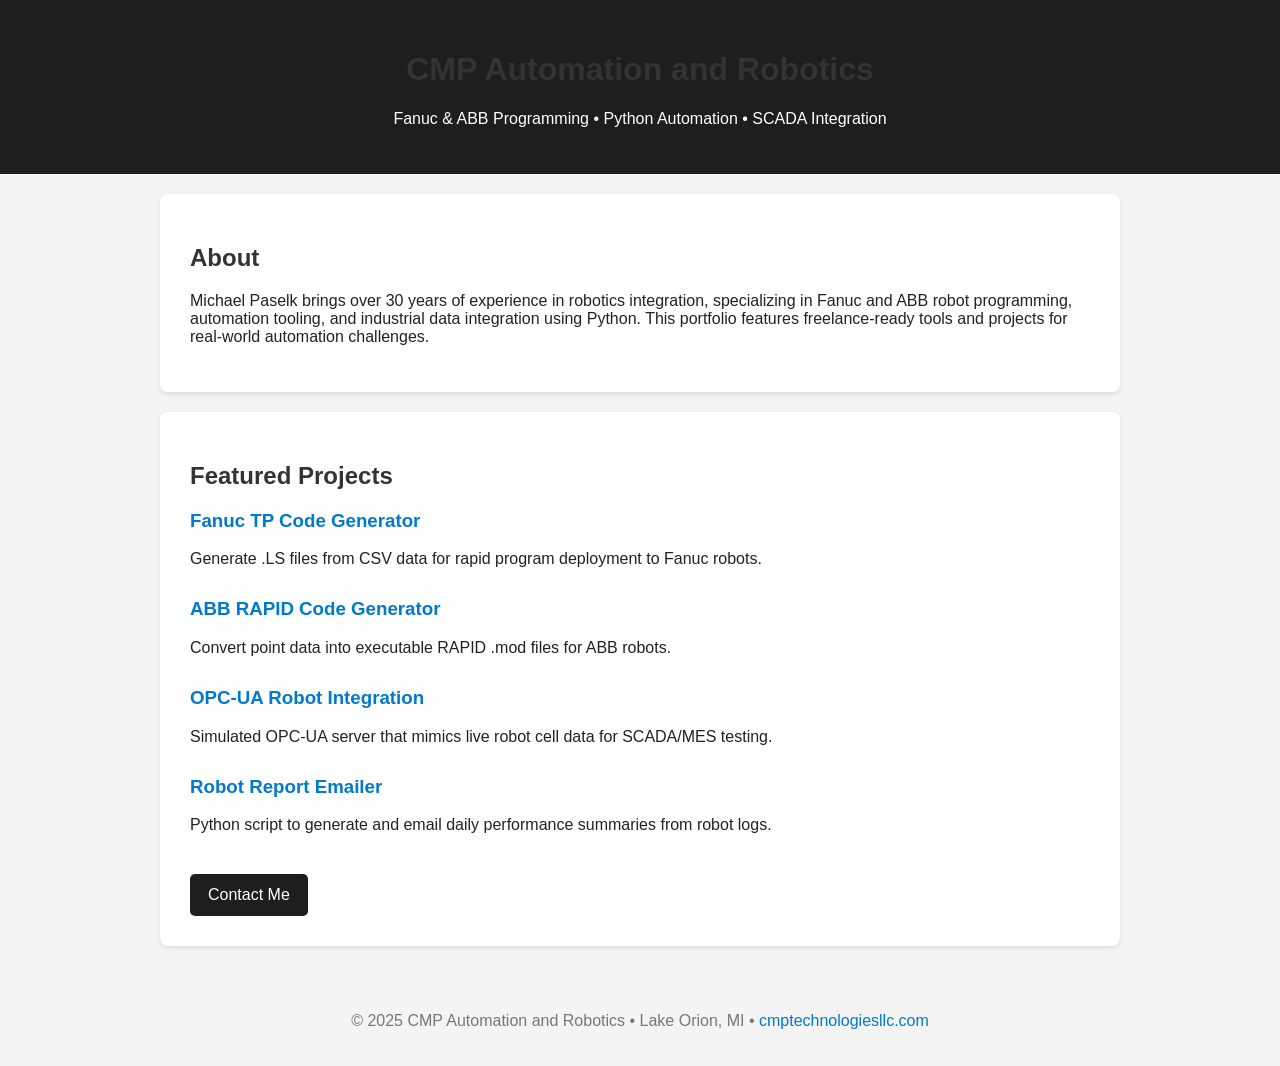
==== index.html @ a11cabc0 "Rename index (1).html to index.html" ====
<!DOCTYPE html>
<html lang="en">
<head>
  <meta charset="UTF-8" />
  <meta name="viewport" content="width=device-width, initial-scale=1.0"/>
  <title>CMP Automation and Robotics</title>
  <style>
    body { font-family: Arial, sans-serif; background: #f4f4f4; margin: 0; color: #222; }
    header { background: #1e1e1e; color: white; padding: 30px; text-align: center; }
    section { max-width: 900px; margin: auto; padding: 30px; background: white; margin-top: 20px; border-radius: 8px; box-shadow: 0 2px 5px rgba(0,0,0,0.1); }
    h1, h2 { color: #333; }
    .project { margin-bottom: 30px; }
    a { color: #007acc; text-decoration: none; }
    a.btn { display: inline-block; margin-top: 10px; padding: 12px 18px; background: #1e1e1e; color: white; border-radius: 5px; text-decoration: none; }
    footer { text-align: center; padding: 20px; margin-top: 30px; color: #777; }
  </style>
</head>
<body>
  <header>
    <h1>CMP Automation and Robotics</h1>
    <p>Fanuc & ABB Programming • Python Automation • SCADA Integration</p>
  </header>

  <section>
    <h2>About</h2>
    <p>Michael Paselk brings over 30 years of experience in robotics integration, specializing in Fanuc and ABB robot programming, automation tooling, and industrial data integration using Python. This portfolio features freelance-ready tools and projects for real-world automation challenges.</p>
  </section>

  <section>
    <h2>Featured Projects</h2>

    <div class="project">
      <h3><a href="https://github.com/cmptechllc/cmp-automation-robotics/tree/main/fanuc-tp-generator" target="_blank">Fanuc TP Code Generator</a></h3>
      <p>Generate .LS files from CSV data for rapid program deployment to Fanuc robots.</p>
    </div>

    <div class="project">
      <h3><a href="https://github.com/cmptechllc/cmp-automation-robotics/tree/main/abb-rapid-generator" target="_blank">ABB RAPID Code Generator</a></h3>
      <p>Convert point data into executable RAPID .mod files for ABB robots.</p>
    </div>

    <div class="project">
      <h3><a href="https://github.com/cmptechllc/cmp-automation-robotics/tree/main/opcua-integration-demo" target="_blank">OPC-UA Robot Integration</a></h3>
      <p>Simulated OPC-UA server that mimics live robot cell data for SCADA/MES testing.</p>
    </div>

    <div class="project">
      <h3><a href="https://github.com/cmptechllc/cmp-automation-robotics/tree/main/robot-report-emailer" target="_blank">Robot Report Emailer</a></h3>
      <p>Python script to generate and email daily performance summaries from robot logs.</p>
    </div>

    <a class="btn" href="mailto:mike@cmptechnologiesllc.com">Contact Me</a>
  </section>

  <footer>
    <p>&copy; 2025 CMP Automation and Robotics • Lake Orion, MI • <a href="https://cmptechnologiesllc.com" target="_blank">cmptechnologiesllc.com</a></p>
  </footer>
</body>
</html>
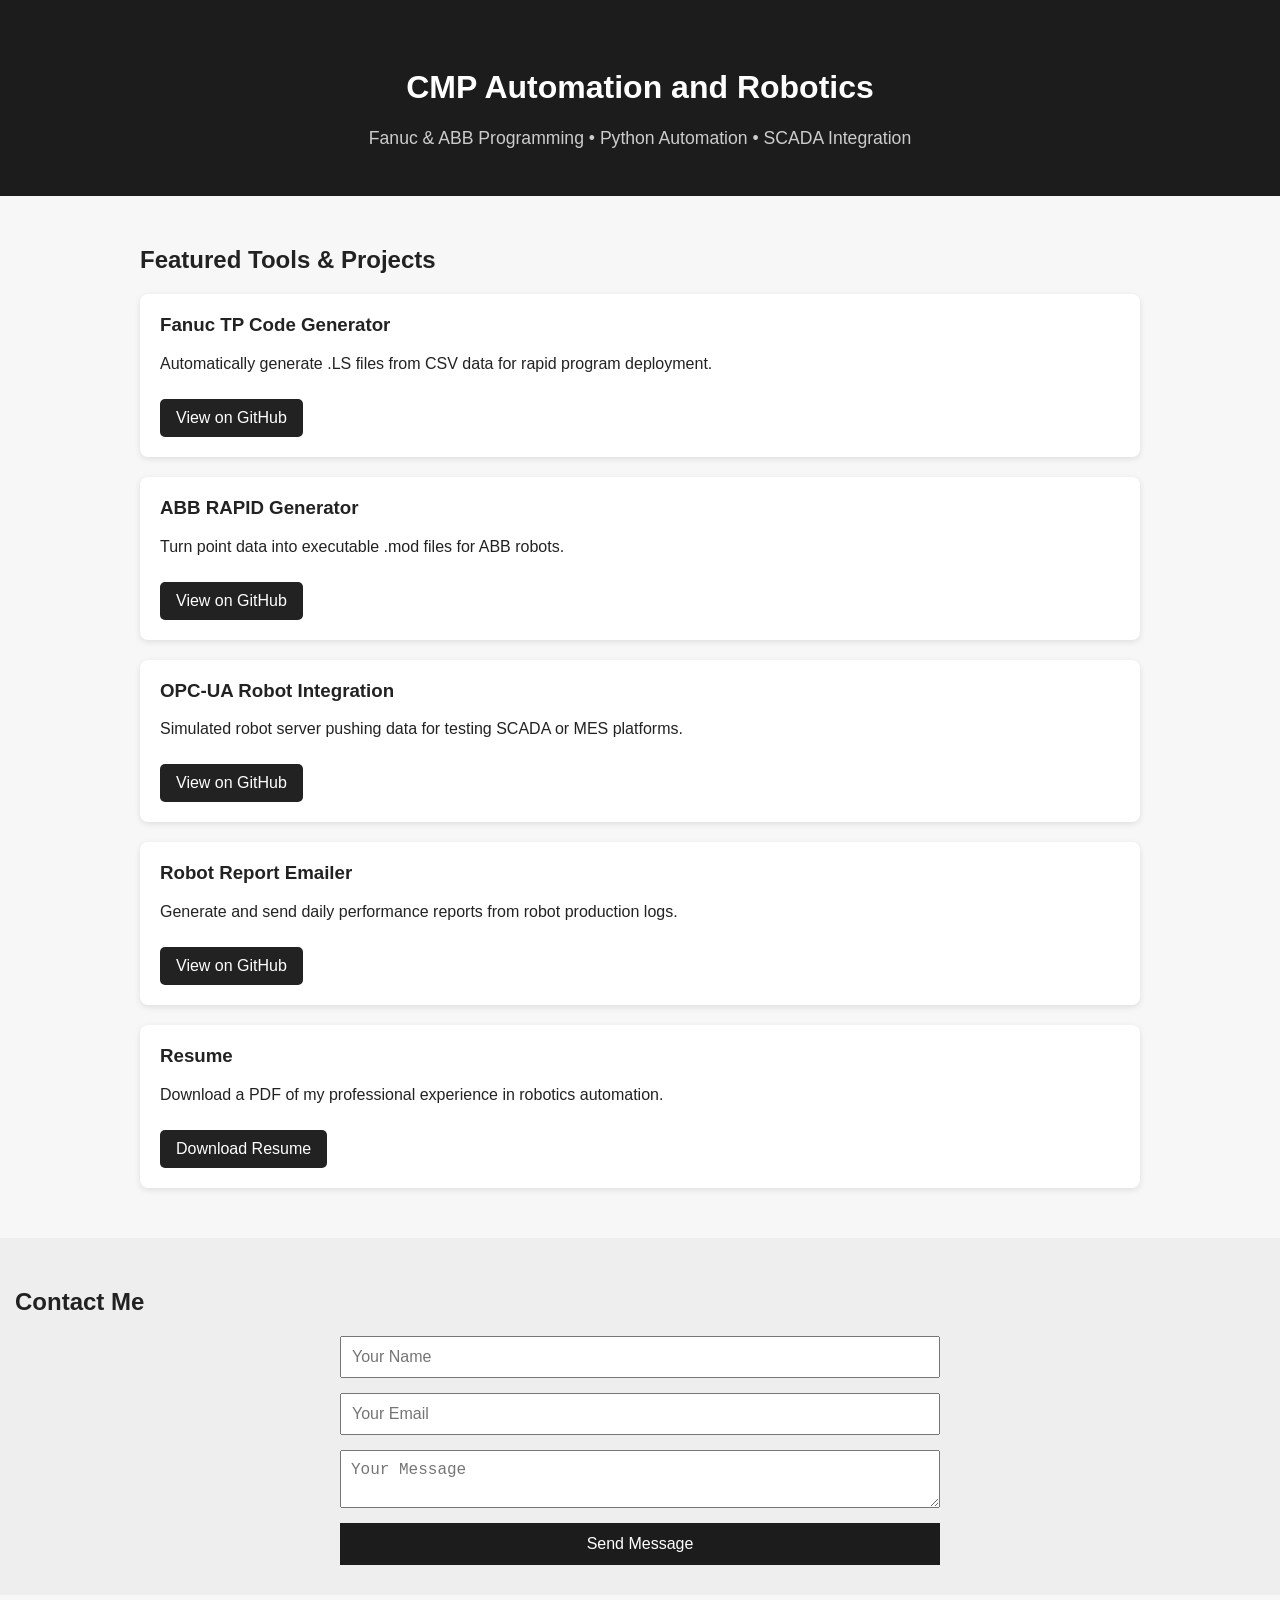
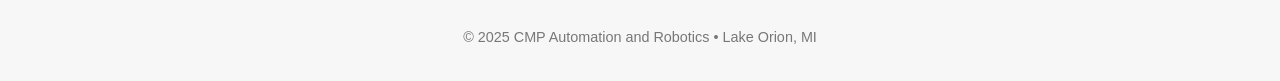
==== commit 102bc4f1: "Add files via upload" ====
--- a/index.html
+++ b/index.html
@@ -5,56 +5,61 @@
   <meta charset="UTF-8" />
   <meta name="viewport" content="width=device-width, initial-scale=1.0"/>
   <title>CMP Automation and Robotics</title>
-  <style>
-    body { font-family: Arial, sans-serif; background: #f4f4f4; margin: 0; color: #222; }
-    header { background: #1e1e1e; color: white; padding: 30px; text-align: center; }
-    section { max-width: 900px; margin: auto; padding: 30px; background: white; margin-top: 20px; border-radius: 8px; box-shadow: 0 2px 5px rgba(0,0,0,0.1); }
-    h1, h2 { color: #333; }
-    .project { margin-bottom: 30px; }
-    a { color: #007acc; text-decoration: none; }
-    a.btn { display: inline-block; margin-top: 10px; padding: 12px 18px; background: #1e1e1e; color: white; border-radius: 5px; text-decoration: none; }
-    footer { text-align: center; padding: 20px; margin-top: 30px; color: #777; }
-  </style>
+  <link rel="stylesheet" href="assets/style.css">
 </head>
 <body>
   <header>
+    <img src="assets/logo.png" alt="CMP Automation and Robotics Logo" class="logo"/>
     <h1>CMP Automation and Robotics</h1>
-    <p>Fanuc & ABB Programming • Python Automation • SCADA Integration</p>
+    <p class="tagline">Fanuc & ABB Programming • Python Automation • SCADA Integration</p>
   </header>
 
-  <section>
-    <h2>About</h2>
-    <p>Michael Paselk brings over 30 years of experience in robotics integration, specializing in Fanuc and ABB robot programming, automation tooling, and industrial data integration using Python. This portfolio features freelance-ready tools and projects for real-world automation challenges.</p>
+  <section class="projects">
+    <h2>Featured Tools & Projects</h2>
+
+    <div class="card">
+      <h3>Fanuc TP Code Generator</h3>
+      <p>Automatically generate .LS files from CSV data for rapid program deployment.</p>
+      <a href="https://github.com/cmptechllc/cmp-automation-robotics/tree/main/fanuc-tp-generator" target="_blank">View on GitHub</a>
+    </div>
+
+    <div class="card">
+      <h3>ABB RAPID Generator</h3>
+      <p>Turn point data into executable .mod files for ABB robots.</p>
+      <a href="https://github.com/cmptechllc/cmp-automation-robotics/tree/main/abb-rapid-generator" target="_blank">View on GitHub</a>
+    </div>
+
+    <div class="card">
+      <h3>OPC-UA Robot Integration</h3>
+      <p>Simulated robot server pushing data for testing SCADA or MES platforms.</p>
+      <a href="https://github.com/cmptechllc/cmp-automation-robotics/tree/main/opcua-integration-demo" target="_blank">View on GitHub</a>
+    </div>
+
+    <div class="card">
+      <h3>Robot Report Emailer</h3>
+      <p>Generate and send daily performance reports from robot production logs.</p>
+      <a href="https://github.com/cmptechllc/cmp-automation-robotics/tree/main/robot-report-emailer" target="_blank">View on GitHub</a>
+    </div>
+
+    <div class="card resume">
+      <h3>Resume</h3>
+      <p>Download a PDF of my professional experience in robotics automation.</p>
+      <a href="assets/Michael_Paselk_Resume.pdf" target="_blank">Download Resume</a>
+    </div>
   </section>
 
-  <section>
-    <h2>Featured Projects</h2>
-
-    <div class="project">
-      <h3><a href="https://github.com/cmptechllc/cmp-automation-robotics/tree/main/fanuc-tp-generator" target="_blank">Fanuc TP Code Generator</a></h3>
-      <p>Generate .LS files from CSV data for rapid program deployment to Fanuc robots.</p>
-    </div>
-
-    <div class="project">
-      <h3><a href="https://github.com/cmptechllc/cmp-automation-robotics/tree/main/abb-rapid-generator" target="_blank">ABB RAPID Code Generator</a></h3>
-      <p>Convert point data into executable RAPID .mod files for ABB robots.</p>
-    </div>
-
-    <div class="project">
-      <h3><a href="https://github.com/cmptechllc/cmp-automation-robotics/tree/main/opcua-integration-demo" target="_blank">OPC-UA Robot Integration</a></h3>
-      <p>Simulated OPC-UA server that mimics live robot cell data for SCADA/MES testing.</p>
-    </div>
-
-    <div class="project">
-      <h3><a href="https://github.com/cmptechllc/cmp-automation-robotics/tree/main/robot-report-emailer" target="_blank">Robot Report Emailer</a></h3>
-      <p>Python script to generate and email daily performance summaries from robot logs.</p>
-    </div>
-
-    <a class="btn" href="mailto:mike@cmptechnologiesllc.com">Contact Me</a>
+  <section class="contact">
+    <h2>Contact Me</h2>
+    <form action="https://formspree.io/f/mnqewqzd" method="POST">
+      <input type="text" name="name" placeholder="Your Name" required />
+      <input type="email" name="_replyto" placeholder="Your Email" required />
+      <textarea name="message" placeholder="Your Message" required></textarea>
+      <button type="submit">Send Message</button>
+    </form>
   </section>
 
   <footer>
-    <p>&copy; 2025 CMP Automation and Robotics • Lake Orion, MI • <a href="https://cmptechnologiesllc.com" target="_blank">cmptechnologiesllc.com</a></p>
+    <p>&copy; 2025 CMP Automation and Robotics • Lake Orion, MI</p>
   </footer>
 </body>
 </html>
--- a/assets/style.css
+++ b/assets/style.css
@@ -0,0 +1,77 @@
+
+body {
+  font-family: 'Segoe UI', sans-serif;
+  background: #f7f7f7;
+  margin: 0;
+  color: #222;
+}
+header {
+  background: #1c1c1c;
+  color: #fff;
+  text-align: center;
+  padding: 30px 10px;
+}
+.logo {
+  max-width: 120px;
+  margin-bottom: 10px;
+}
+.tagline {
+  font-size: 1.1rem;
+  color: #ccc;
+}
+.projects {
+  max-width: 1000px;
+  margin: auto;
+  padding: 30px 15px;
+}
+.card {
+  background: #fff;
+  padding: 20px;
+  border-radius: 8px;
+  margin-bottom: 20px;
+  box-shadow: 0 2px 6px rgba(0,0,0,0.1);
+}
+.card h3 {
+  margin-top: 0;
+}
+.card a {
+  display: inline-block;
+  margin-top: 10px;
+  color: #fff;
+  background: #222;
+  padding: 10px 16px;
+  border-radius: 5px;
+  text-decoration: none;
+}
+.card a:hover {
+  background: #444;
+}
+.contact {
+  background: #eee;
+  padding: 30px 15px;
+}
+.contact form {
+  max-width: 600px;
+  margin: auto;
+  display: flex;
+  flex-direction: column;
+}
+.contact input, .contact textarea {
+  margin-bottom: 15px;
+  padding: 10px;
+  font-size: 1rem;
+}
+.contact button {
+  padding: 12px;
+  font-size: 1rem;
+  background: #1c1c1c;
+  color: white;
+  border: none;
+  cursor: pointer;
+}
+footer {
+  text-align: center;
+  padding: 20px;
+  font-size: 0.9rem;
+  color: #777;
+}
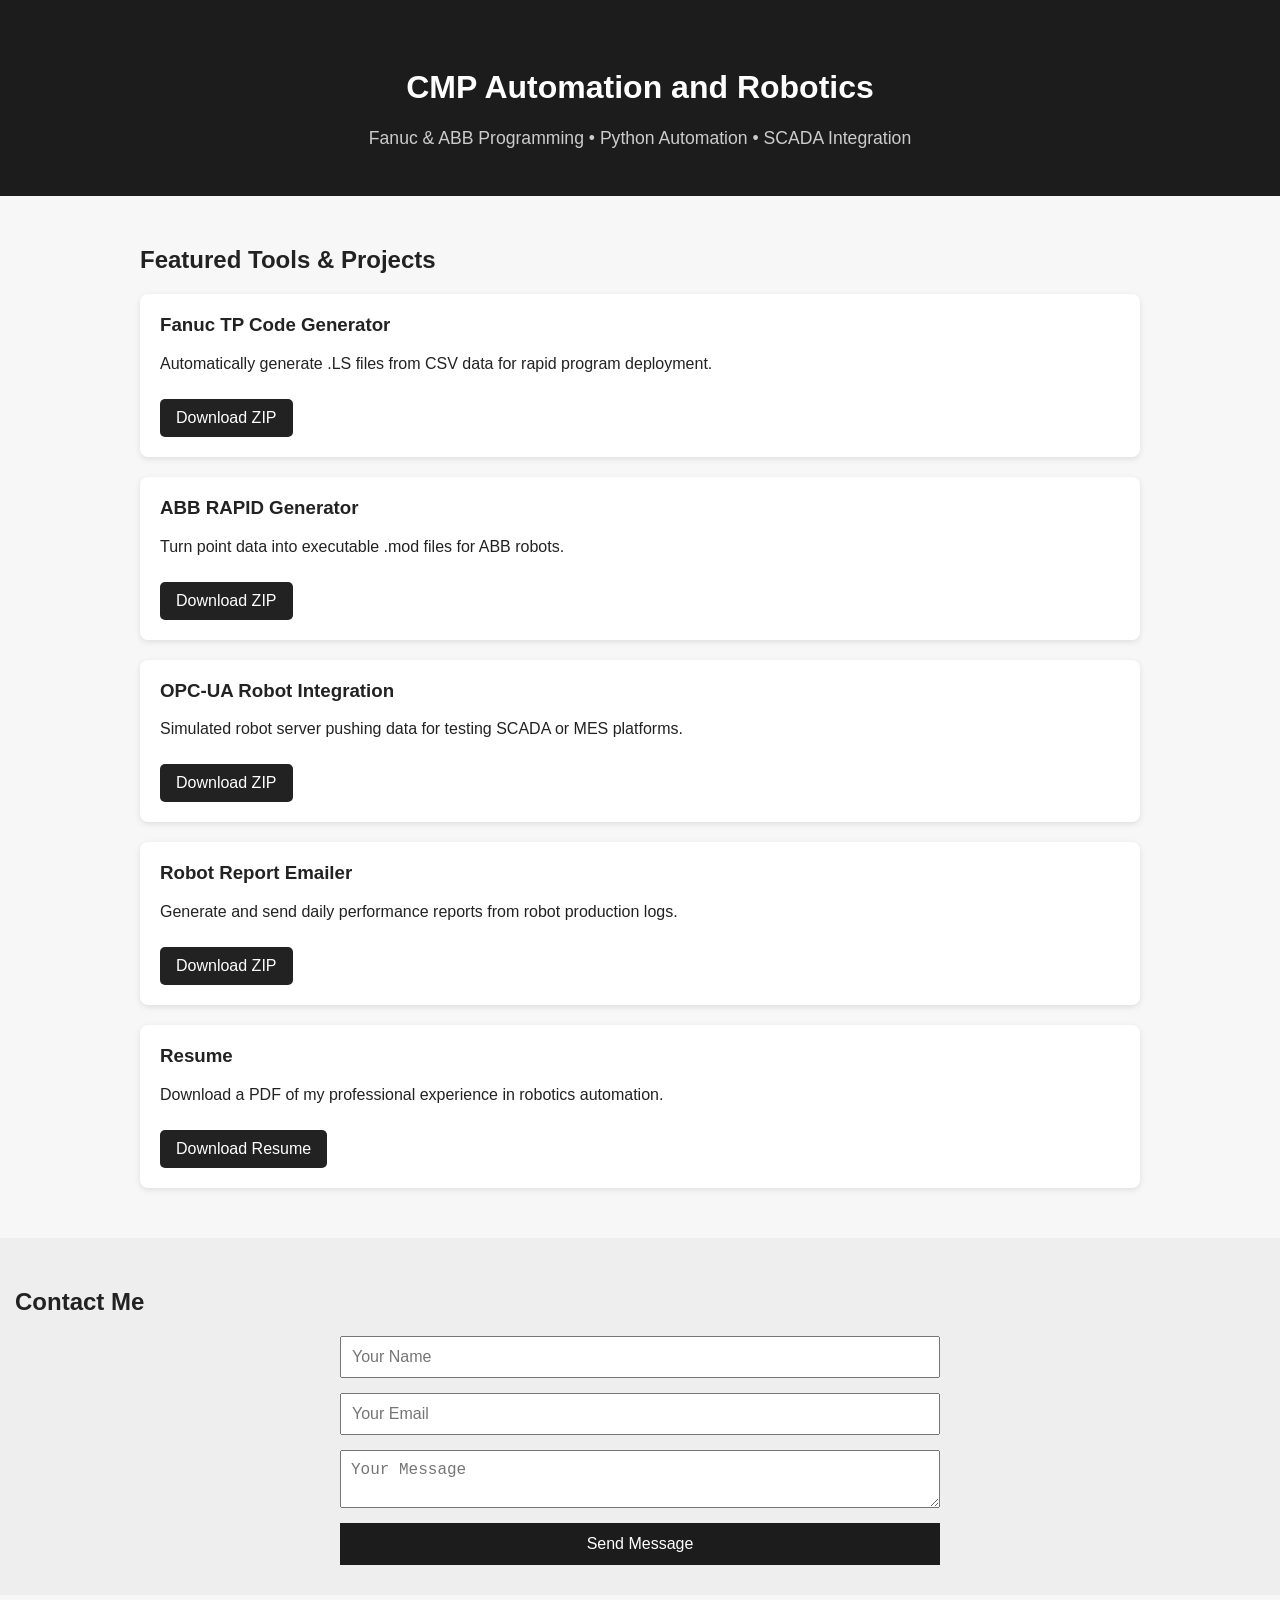
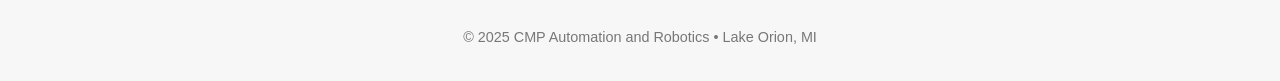
==== commit 7cd8886c: "Add files via upload" ====
--- a/index.html
+++ b/index.html
@@ -20,25 +20,25 @@
     <div class="card">
       <h3>Fanuc TP Code Generator</h3>
       <p>Automatically generate .LS files from CSV data for rapid program deployment.</p>
-      <a href="https://github.com/cmptechllc/cmp-automation-robotics/tree/main/fanuc-tp-generator" target="_blank">View on GitHub</a>
+      <a href="fanuc-tp-generator.zip" download>Download ZIP</a>
     </div>
 
     <div class="card">
       <h3>ABB RAPID Generator</h3>
       <p>Turn point data into executable .mod files for ABB robots.</p>
-      <a href="https://github.com/cmptechllc/cmp-automation-robotics/tree/main/abb-rapid-generator" target="_blank">View on GitHub</a>
+      <a href="abb-rapid-generator.zip" download>Download ZIP</a>
     </div>
 
     <div class="card">
       <h3>OPC-UA Robot Integration</h3>
       <p>Simulated robot server pushing data for testing SCADA or MES platforms.</p>
-      <a href="https://github.com/cmptechllc/cmp-automation-robotics/tree/main/opcua-integration-demo" target="_blank">View on GitHub</a>
+      <a href="opcua-integration-demo.zip" download>Download ZIP</a>
     </div>
 
     <div class="card">
       <h3>Robot Report Emailer</h3>
       <p>Generate and send daily performance reports from robot production logs.</p>
-      <a href="https://github.com/cmptechllc/cmp-automation-robotics/tree/main/robot-report-emailer" target="_blank">View on GitHub</a>
+      <a href="robot-report-emailer.zip" download>Download ZIP</a>
     </div>
 
     <div class="card resume">
